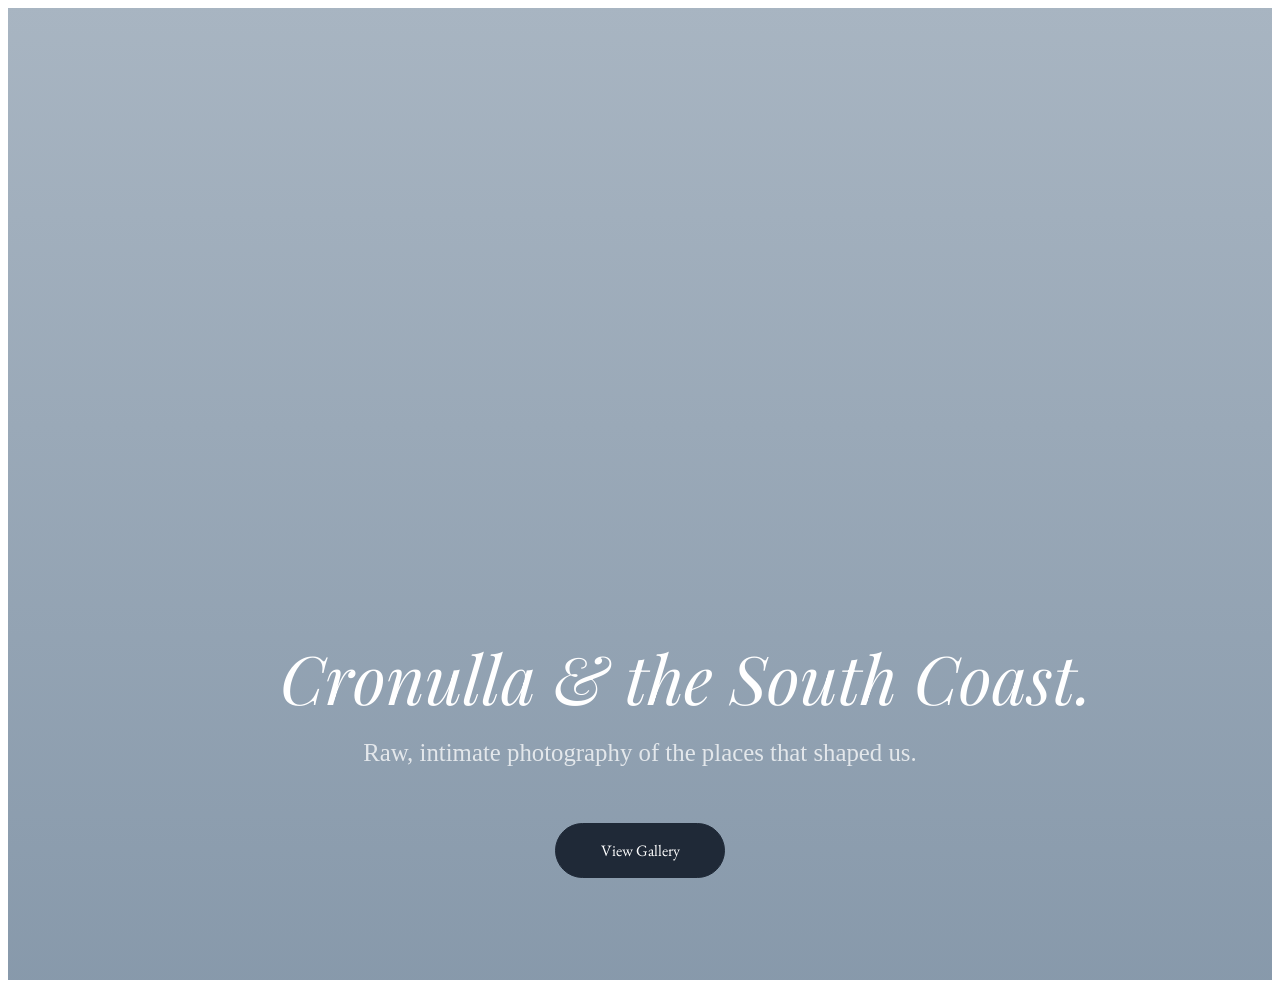
==== index.html @ a9bac482 "Initial commit: New Horizon Studios - final aesthetics + cart foundation" ====
<!DOCTYPE html>
<html lang="en">
<head>
  <meta charset="UTF-8">
  <meta name="viewport" content="width=device-width, initial-scale=1.0">
  <title>Home - New Horizon Studios</title>
  <link href="https://fonts.googleapis.com/css2?family=EB+Garamond:wght@300;400;500;600;700&family=Playfair+Display:wght@400;500;600;700;900&display=swap" rel="stylesheet">
  <link rel="stylesheet" href="assets/css/header.css">
  <style>
    /* Basic homepage styling */
    .hero {
      height: 100vh;
      min-height: 620px;
      background: linear-gradient(rgba(26,60,94,0.38), rgba(26,60,94,0.52)), 
                  url('assets/images/gallery/kurnell-whale-watching.jpg') center/cover no-repeat;
      display: flex;
      align-items: flex-end;
      justify-content: center;
      text-align: center;
      color: white;
      padding: 0 2rem 12vh;
    }
    .hero-content {
      max-width: 720px;
      padding-bottom: 50px;
    }

    /* Taller screens: pull the text block up a bit */
    @media (min-height: 900px) {
      .hero {
        padding-bottom: 8vh;
      }
      .hero-content {
        padding-bottom: 30px;
      }
    }

    /* Shorter screens: give more breathing room at the bottom */
    @media (max-height: 700px) {
      .hero {
        padding-bottom: 18vh;
      }
      .hero-content {
        padding-bottom: 40px;
      }
    }
    .hero-content h1 {
      font-family: 'Playfair Display', Georgia, 'Palatino Linotype', serif;
      font-weight: 100;
      font-size: clamp(2.6rem, 5.5vw, 4.2rem);
      line-height: 1.1;
      margin-bottom: 1.5rem;
      white-space: nowrap;
      font-style: italic;
    }

    @media (max-width: 480px) {
      .hero-content h1 {
        white-space: normal;
        font-size: clamp(2.2rem, 9vw, 3.2rem);
      }
    }
    .hero-content p {
      font-size: 1.55rem;
      max-width: 620px;
      margin: 0 auto 3.5rem;
      opacity: 0.75;
      font-weight: 100;
    }
    .cta-button {
      background: #1f2937;
      color: white;
      border: 1px solid #1f2937;
      padding: 1rem 2.8rem;
      border-radius: 9999px;
      font-family: 'EB Garamond', serif;
      font-weight: 300;
      text-decoration: none;
      display: inline-block;
      transition: all 0.3s cubic-bezier(0.4, 0.0, 0.2, 1);
    }
    .cta-button:hover {
      background: #111827;
      border-color: #111827;
      transform: translateY(-3px);
    }
  </style>
</head>
<body>
  <!-- Hero Section (no header - landing page) -->
  <section class="hero">
    <div class="hero-content">
      <h1>Cronulla &amp; the South Coast.</h1>
      <p>Raw, intimate photography of the places that shaped us.</p>
      <a href="gallery.html" class="cta-button">View Gallery</a>
    </div>
  </section>

  <!-- Shared cart + utilities -->
  <script src="js/main.js"></script>
</body>
</html>
---- assets/css/header.css ----
/* ============================================
   New Horizon Studios - Shared Header Styles
   ============================================ */

/* Main header bar */
header {
  background: white;
  padding: 16px 5%;
  display: flex;
  justify-content: space-between;
  align-items: center;
  border-bottom: 1px solid #eee;
  position: sticky;
  top: 0;
  z-index: 100;
}

/* Navigation links */
.nav-links {
  display: flex;
  gap: 2rem;
  list-style: none;
  margin: 0;
  padding: 0;
}

.nav-links a {
  text-decoration: none;
  color: #333;
  font-size: 1rem;
  padding-bottom: 4px;
  position: relative;
}

.nav-links a:hover {
  color: #c9a66b;
}

.nav-links a.active {
  color: #c9a66b;
  border-bottom: 2px solid #c9a66b;
}

/* Shell emoji under the active nav item */
.nav-links a.active:after {
  content: '🐚';
  position: absolute;
  bottom: -16px;
  left: 50%;
  transform: translateX(-50%);
  font-size: 17px;
}

/* Large serif page title in header */
.page-title {
  font-family: 'EB Garamond', serif;
  font-size: clamp(2.1rem, 5.2vw, 3.4rem);
  line-height: 1.08;
  font-weight: 400;
  color: #1f1f1f;
  margin: 0;
}

@media (max-width: 500px) {
  .page-title {
    font-size: clamp(1.6rem, 7vw, 2.4rem);
  }
  header {
    padding: 10px 4%;
  }
  .nav-links {
    gap: 1rem;
  }
  .nav-links a {
    font-size: 0.85rem;
  }
}
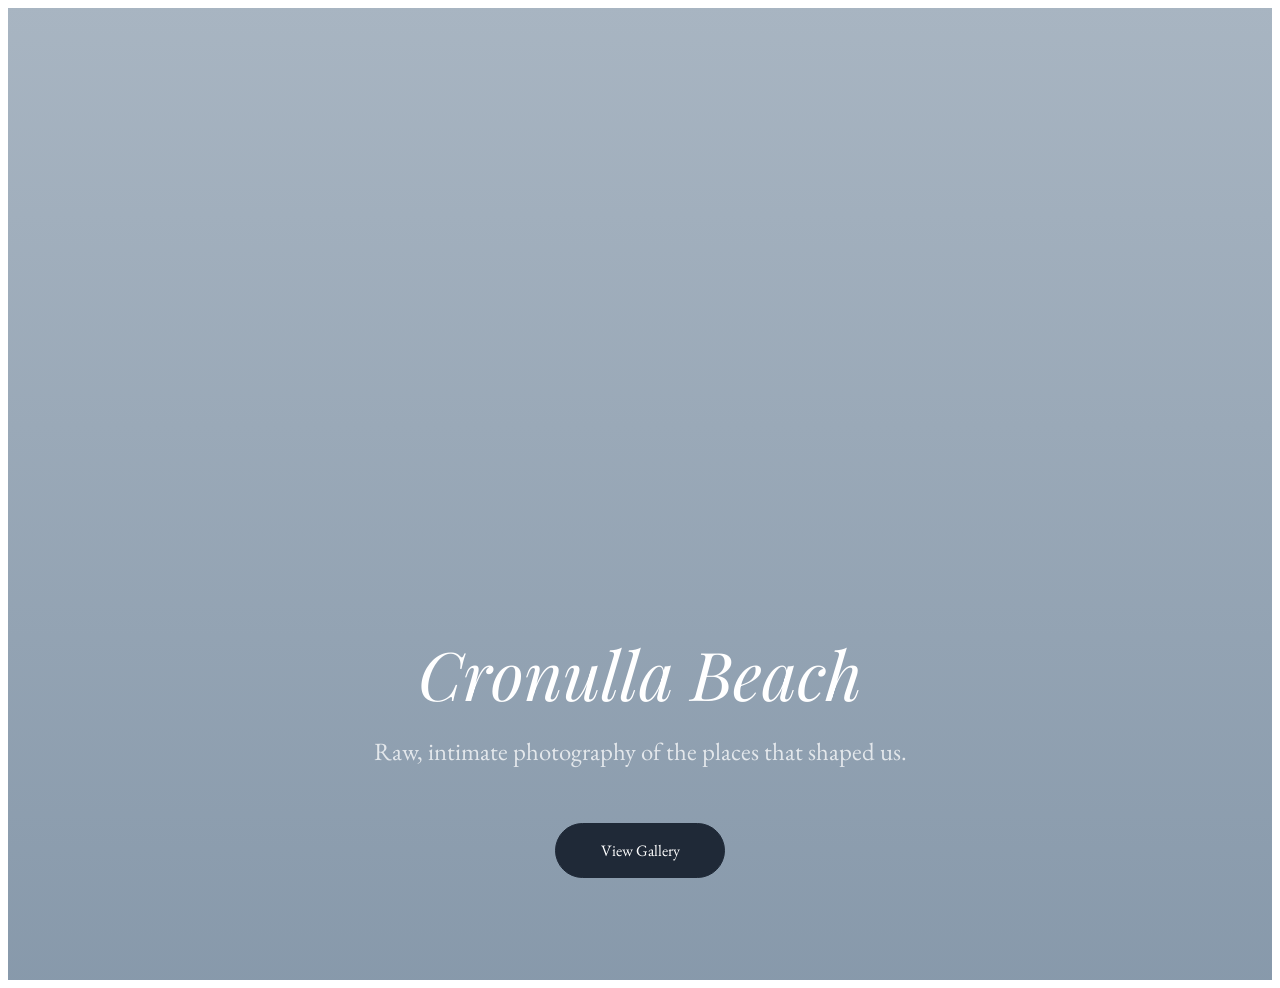
==== commit 22d6c42a: "Refactor shop to single photo cards with digital/print choice in add-to-cart modal; update gallery t" ====
--- a/index.html
+++ b/index.html
@@ -4,7 +4,7 @@
   <meta charset="UTF-8">
   <meta name="viewport" content="width=device-width, initial-scale=1.0">
   <title>Home - New Horizon Studios</title>
-  <link href="https://fonts.googleapis.com/css2?family=EB+Garamond:wght@300;400;500;600;700&family=Playfair+Display:wght@400;500;600;700;900&display=swap" rel="stylesheet">
+  <link href="https://fonts.googleapis.com/css2?family=EB+Garamond:ital,wght@0,300;0,400;0,500;0,600;0,700;1,300;1,400;1,500;1,600;1,700&family=Playfair+Display:ital,wght@0,400;0,500;0,600;0,700;0,900;1,400;1,500;1,600;1,700;1,900&display=swap" rel="stylesheet">
   <link rel="stylesheet" href="assets/css/header.css">
   <style>
     /* Basic homepage styling */
@@ -61,6 +61,7 @@
       }
     }
     .hero-content p {
+      font-family: 'EB Garamond', serif;
       font-size: 1.55rem;
       max-width: 620px;
       margin: 0 auto 3.5rem;
@@ -90,7 +91,7 @@
   <!-- Hero Section (no header - landing page) -->
   <section class="hero">
     <div class="hero-content">
-      <h1>Cronulla &amp; the South Coast.</h1>
+      <h1>Cronulla Beach</h1>
       <p>Raw, intimate photography of the places that shaped us.</p>
       <a href="gallery.html" class="cta-button">View Gallery</a>
     </div>
